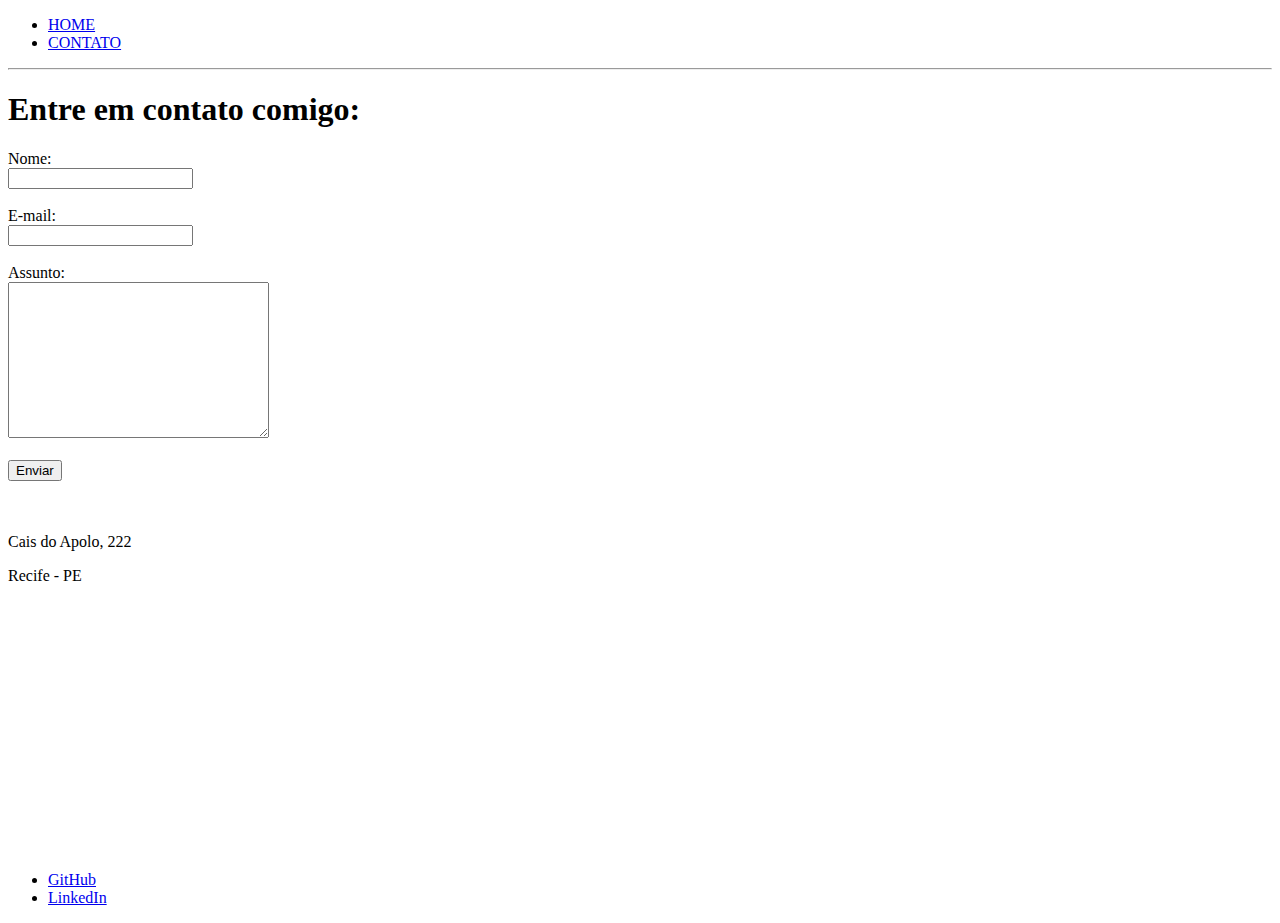
==== contato.html @ fd88cbae "criação dos arquivos styles-index.css e styles-contato.css | codificação css ainda em andamento" ====
<!DOCTYPE html>
<html lang="pt-br">

<head>
    <meta charset="UTF-8">
    <meta http-equiv="X-UA-Compatible" content="IE=edge">
    <meta name="viewport" content="width=device-width, initial-scale=1.0">
    <title>Contato</title>
    <link rel="stylesheet" href="assets/css/styles-contato.css">
</head>

<body>

    <ul class="header">
        <li>
            <a href="index.html">HOME</a>
        </li>
        <li>
            <a href="contato.html">CONTATO</a>
        </li>
    </ul>

    <hr>

    <h1>Entre em contato comigo:</h1>

    <form>
        <label for="nome">Nome:</label> <br>
        <input type="text" id="nome">
        <br>
        <br>
        <label for="nome">E-mail:</label> <br>
        <input type="email" id="email">
        <br>
        <br>
        <label for="assunto">Assunto:</label> <br>
        <textarea name="assunto" id="assunto" cols="30" rows="10"></textarea>
        <br>
        <br>
        <button>Enviar</button>
    </form>

    <br>
    <br>

    <p>Cais do Apolo, 222</p>
    <p>Recife - PE</p>

    <iframe
        src="https://www.google.com/maps/embed?pb=!1m18!1m12!1m3!1d1975.189851739587!2d-34.87535103652343!3d-8.062696299999999!2m3!1f0!2f0!3f0!3m2!1i1024!2i768!4f13.1!3m3!1m2!1s0x7ab18a3179eebef%3A0x7caecfbcc5347f69!2sPorto%20Digital%20-%20NGPD%20(N%C3%BAcleo%20de%20Gest%C3%A3o%20do%20Porto%20Digital)!5e0!3m2!1spt-BR!2sbr!4v1652986407323!5m2!1spt-BR!2sbr"
        width="450" height="250" style="border:0;" allowfullscreen="" loading="lazy"
        referrerpolicy="no-referrer-when-downgrade"></iframe>

    <ul>
        <li>
            <a href="https://github.com/carolineferraz" target="_blank">GitHub</a>
        </li>
        <li>
            <a href="https://www.linkedin.com/in/ferraz-caroline/" target="_blank">LinkedIn</a>
        </li>
    </ul>

</body>

</html>
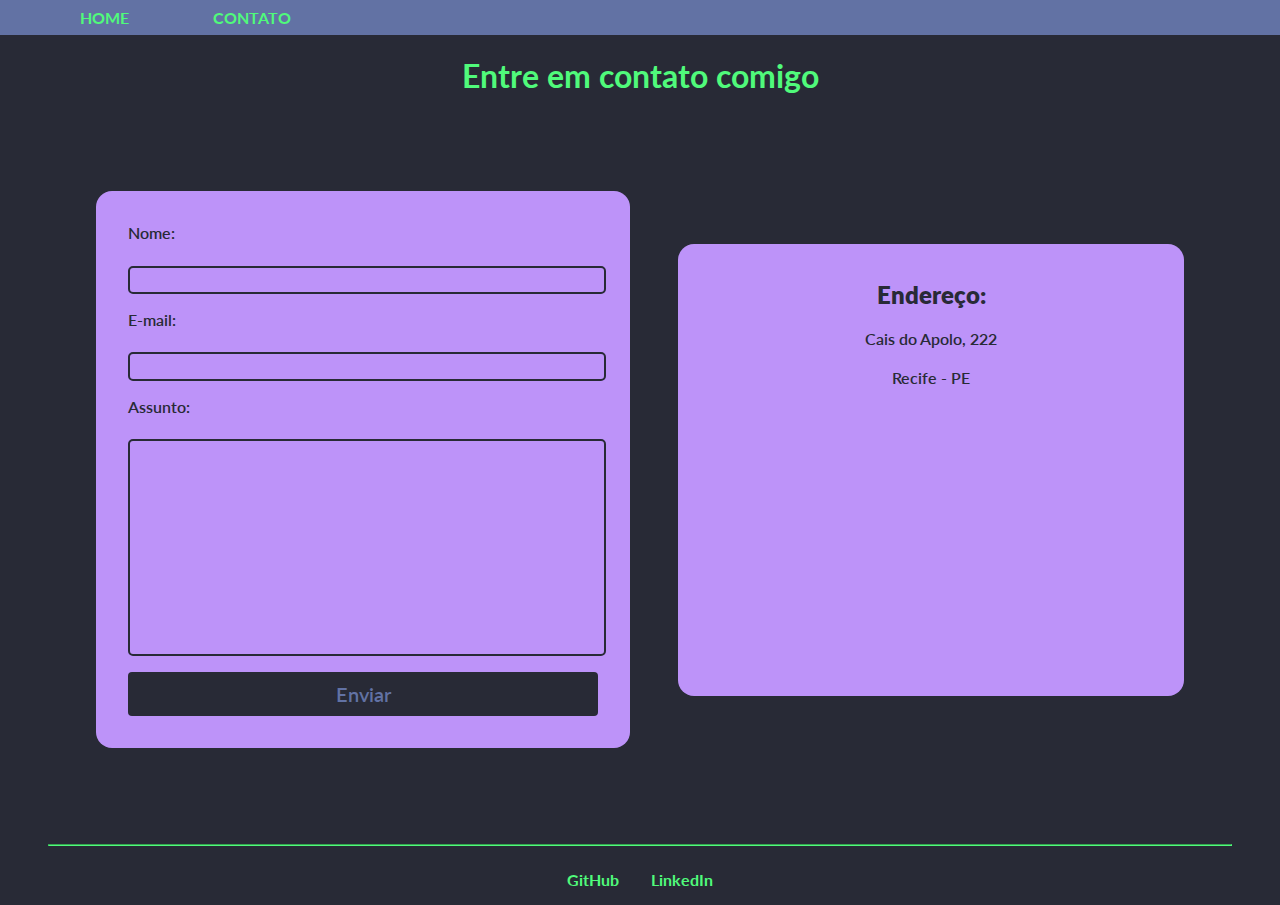
==== commit 76b6a0a6: "Feat: Adicionando estilizações da página Contato" ====
--- a/contato.html
+++ b/contato.html
@@ -11,54 +11,43 @@
 
 <body>
 
-    <ul class="header">
-        <li>
-            <a href="index.html">HOME</a>
-        </li>
-        <li>
-            <a href="contato.html">CONTATO</a>
-        </li>
-    </ul>
+    <header>
+        <a href="index.html">HOME</a>
+        <a href="contato.html">CONTATO</a>
+    </header>
+
+    <main>
+        <h1>Entre em contato comigo</h1>
+
+        <section>
+            <form>
+                <label for="nome">Nome:</label> <br>
+                <input type="text" id="nome">
+                <label for="nome">E-mail:</label> <br>
+                <input type="email" id="email">
+                <label for="assunto">Assunto:</label> <br>
+                <textarea name="assunto" id="assunto" cols="30" rows="10"></textarea>
+                <button>Enviar</button>
+            </form>
+
+            <div>
+                <h2>Endereço:</h2>
+                <p>Cais do Apolo, 222</p>
+                <p>Recife - PE</p>
+
+                <iframe id="mapa"
+                    src="https://www.google.com/maps/embed?pb=!1m18!1m12!1m3!1d1975.189851739587!2d-34.87535103652343!3d-8.062696299999999!2m3!1f0!2f0!3f0!3m2!1i1024!2i768!4f13.1!3m3!1m2!1s0x7ab18a3179eebef%3A0x7caecfbcc5347f69!2sPorto%20Digital%20-%20NGPD%20(N%C3%BAcleo%20de%20Gest%C3%A3o%20do%20Porto%20Digital)!5e0!3m2!1spt-BR!2sbr!4v1652986407323!5m2!1spt-BR!2sbr"
+                    width="450" height="250" style="border:0;" allowfullscreen="" loading="lazy"
+                    referrerpolicy="no-referrer-when-downgrade"></iframe>
+            </div>
+        </section>
+    </main>
 
     <hr>
-
-    <h1>Entre em contato comigo:</h1>
-
-    <form>
-        <label for="nome">Nome:</label> <br>
-        <input type="text" id="nome">
-        <br>
-        <br>
-        <label for="nome">E-mail:</label> <br>
-        <input type="email" id="email">
-        <br>
-        <br>
-        <label for="assunto">Assunto:</label> <br>
-        <textarea name="assunto" id="assunto" cols="30" rows="10"></textarea>
-        <br>
-        <br>
-        <button>Enviar</button>
-    </form>
-
-    <br>
-    <br>
-
-    <p>Cais do Apolo, 222</p>
-    <p>Recife - PE</p>
-
-    <iframe
-        src="https://www.google.com/maps/embed?pb=!1m18!1m12!1m3!1d1975.189851739587!2d-34.87535103652343!3d-8.062696299999999!2m3!1f0!2f0!3f0!3m2!1i1024!2i768!4f13.1!3m3!1m2!1s0x7ab18a3179eebef%3A0x7caecfbcc5347f69!2sPorto%20Digital%20-%20NGPD%20(N%C3%BAcleo%20de%20Gest%C3%A3o%20do%20Porto%20Digital)!5e0!3m2!1spt-BR!2sbr!4v1652986407323!5m2!1spt-BR!2sbr"
-        width="450" height="250" style="border:0;" allowfullscreen="" loading="lazy"
-        referrerpolicy="no-referrer-when-downgrade"></iframe>
-
-    <ul>
-        <li>
-            <a href="https://github.com/carolineferraz" target="_blank">GitHub</a>
-        </li>
-        <li>
-            <a href="https://www.linkedin.com/in/ferraz-caroline/" target="_blank">LinkedIn</a>
-        </li>
-    </ul>
+    <footer>
+        <a href="https://github.com/carolineferraz" target="_blank">GitHub</a>
+        <a href="https://www.linkedin.com/in/ferraz-caroline/" target="_blank">LinkedIn</a>
+    </footer>
 
 </body>
 
--- a/assets/css/styles-contato.css
+++ b/assets/css/styles-contato.css
@@ -0,0 +1,169 @@
+@import url('https://fonts.googleapis.com/css2?family=Lato:wght@300&family=Syne+Tactile&display=swap');
+@import url('https://fonts.googleapis.com/css2?family=Lato:wght@700&family=Syne+Tactile&display=swap');
+
+* {
+    font-family: 'Lato', sans-serif; 
+}
+
+:root {
+    --main-color: #6272a4;
+    --accent-color: #282a36;
+    --primary-color: #6272a4;
+    --background-color: #6272a4;
+  }
+
+header {
+    background-color: #6272a4;
+    margin: 0;
+    padding-top: .5rem;
+    padding-bottom: .5rem;
+}
+
+header a {
+    text-decoration: none;
+    color: #50fa7b;
+    font-weight: bold;
+    padding-left: 5rem;
+    font-family: 'Lato', sans-serif; 
+}
+
+header a:hover {
+    opacity: 50%;
+    word-wrap: break-word;
+}
+
+h1 {
+    font-family: 'Lato', sans-serif;
+    color: #50fa7b;
+    padding-top: 0rem;
+    text-align: center;
+}
+
+section {
+    display: flex;
+    flex-direction: row;
+    justify-content: center;
+    align-items: center;
+    margin: 3rem;
+}
+
+section form {
+    display: flex;
+    flex-direction: column;
+    height: 100%;
+    width: 40%;
+    background-color: #bd93f9;
+    border-radius: 1rem;
+    padding: 2rem;
+    margin: 3rem;
+    margin-right: 1.5rem;
+}
+
+section form label {
+    color: var(--accent-color);
+    margin-bottom: 0.275rem;
+    font-weight: 600;
+}
+
+section form input, section form textarea {
+    width: 100%;
+    resize: none; 
+    border: 0;
+    padding: 0.1rem;
+    font-size: 1.075rem;
+    margin-bottom: 1rem;
+    color: var(--accent-color);
+    background-color: transparent;
+    border: 2px solid #282a36;
+    border-radius: 5px;
+}
+
+section form button {
+    padding: 0.5rem 1rem;
+    width: 100%;
+    border: 2px solid transparent;
+    border-radius: 0.25rem;
+    background-color: #282a36;
+    color: var(--main-color);
+    font-size: 1.275rem;
+    font-weight: 600;
+    margin: 0 auto;
+    cursor: pointer; /* mudando o formatod o cursor do mouse quando colocar em cima do botão, praquele de mãozinha */
+    transition: 0.3s ease-out;
+  }
+  
+section form button:hover {
+    border-color: var(--primary-color);
+  }
+
+section div {
+    display: flex;
+    flex-direction: column;
+    height: 100%;
+    width: 40%;
+    align-items: center;
+    margin: 1rem;
+    background-color: #bd93f9;
+    border-radius: 1rem;
+    padding: 1rem;
+    margin: 3rem;
+    margin-left: 1.5rem;
+}
+
+h2, p {
+    color: var(--accent-color);
+    margin-bottom: 0.275rem;
+    font-weight: 600;
+    text-align: start;
+}
+
+h2{
+    font-size: x-large;
+    text-align: center;
+    font-weight: 800;
+}
+
+#mapa {
+    width: max(40vw, 500px);
+    height: auto;
+    aspect-ratio: 16/9;
+  }
+
+hr {
+    margin-right: 3rem;
+    margin-left: 3rem;
+    border-color: #50fa7b;
+}
+
+footer {
+    display: flex;
+    justify-content: center;
+}
+
+footer a {
+    text-decoration: none;
+    color: #50fa7b;
+    font-weight: bold;
+    font-family: 'Lato', sans-serif; 
+    padding: 1rem;
+}
+
+footer a:hover {
+    opacity: 50%;
+}
+
+
+
+
+
+
+body {
+    background-color: #282a36;
+    margin: 0;
+    padding: 0;
+    min-height: 100vh;
+}
+
+html {
+    height: 100%;
+}
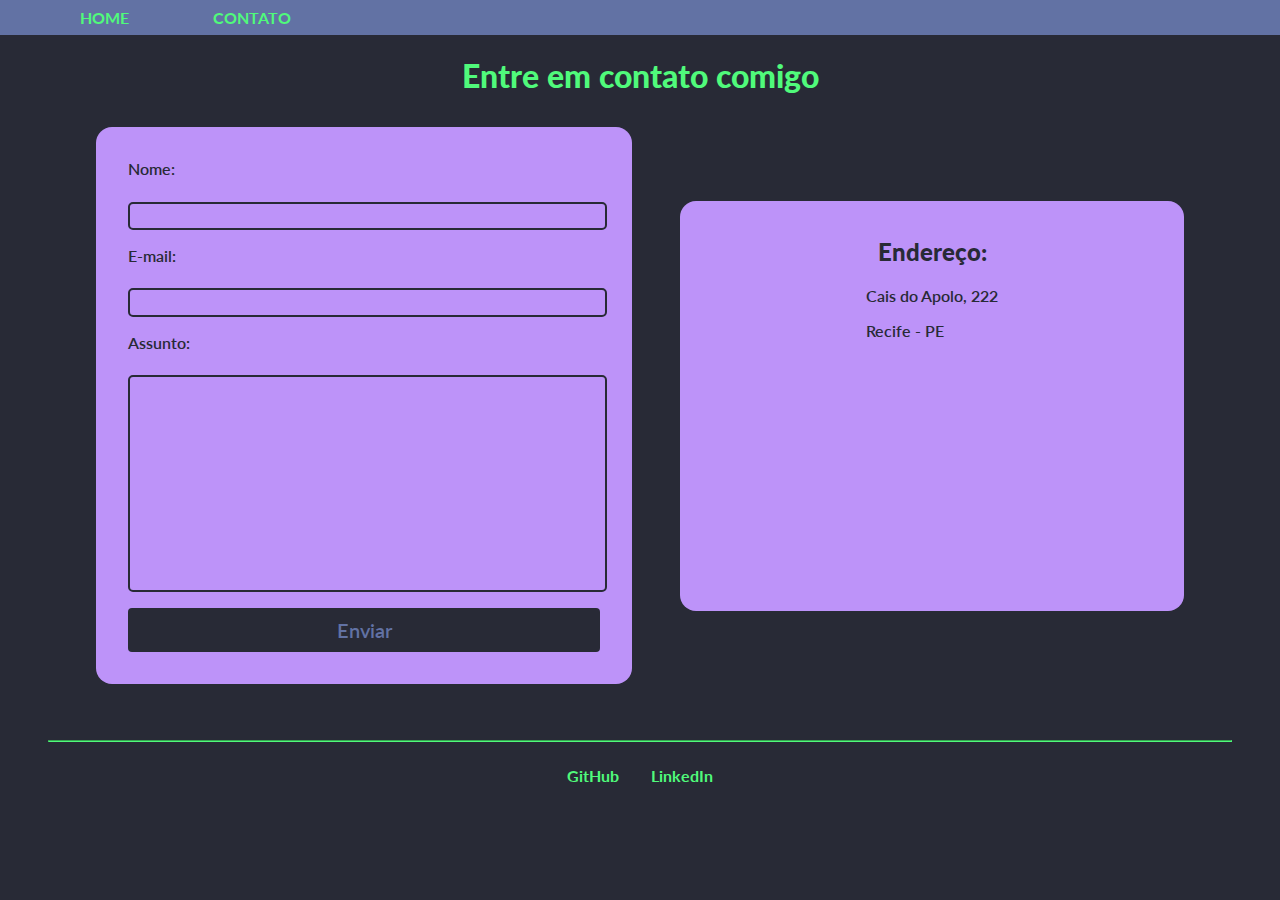
==== commit 0d3b2b04: "Feat: Adicioanndo estilizações na página de contato" ====
--- a/contato.html
+++ b/contato.html
@@ -30,11 +30,14 @@
                 <button>Enviar</button>
             </form>
 
-            <div>
-                <h2>Endereço:</h2>
-                <p>Cais do Apolo, 222</p>
-                <p>Recife - PE</p>
-
+            <div id="container-contato">
+                <div id="children-1">
+                    <h2>Endereço:</h2>
+                </div>
+                <div id="children-2">
+                    <p>Cais do Apolo, 222</p>
+                    <p>Recife - PE</p>
+                </div>       
                 <iframe id="mapa"
                     src="https://www.google.com/maps/embed?pb=!1m18!1m12!1m3!1d1975.189851739587!2d-34.87535103652343!3d-8.062696299999999!2m3!1f0!2f0!3f0!3m2!1i1024!2i768!4f13.1!3m3!1m2!1s0x7ab18a3179eebef%3A0x7caecfbcc5347f69!2sPorto%20Digital%20-%20NGPD%20(N%C3%BAcleo%20de%20Gest%C3%A3o%20do%20Porto%20Digital)!5e0!3m2!1spt-BR!2sbr!4v1652986407323!5m2!1spt-BR!2sbr"
                     width="450" height="250" style="border:0;" allowfullscreen="" loading="lazy"
--- a/assets/css/styles-contato.css
+++ b/assets/css/styles-contato.css
@@ -37,6 +37,8 @@
     color: #50fa7b;
     padding-top: 0rem;
     text-align: center;
+    margin-bottom: 0;
+    font-weight: 900;
 }
 
 section {
@@ -45,6 +47,8 @@
     justify-content: center;
     align-items: center;
     margin: 3rem;
+    margin-top: 0;
+    margin-bottom: 0;
 }
 
 section form {
@@ -57,6 +61,7 @@
     padding: 2rem;
     margin: 3rem;
     margin-right: 1.5rem;
+    margin-top: 2rem;
 }
 
 section form label {
@@ -96,9 +101,11 @@
     border-color: var(--primary-color);
   }
 
-section div {
+section #container-contato {
     display: flex;
     flex-direction: column;
+    flex-shrink:initial;
+    flex-wrap: wrap;
     height: 100%;
     width: 40%;
     align-items: center;
@@ -108,6 +115,7 @@
     padding: 1rem;
     margin: 3rem;
     margin-left: 1.5rem;
+    margin-top: 2rem;
 }
 
 h2, p {
@@ -120,12 +128,10 @@
 h2{
     font-size: x-large;
     text-align: center;
-    font-weight: 800;
+    font-weight: 900;
 }
 
 #mapa {
-    width: max(40vw, 500px);
-    height: auto;
     aspect-ratio: 16/9;
   }
 
@@ -152,11 +158,6 @@
     opacity: 50%;
 }
 
-
-
-
-
-
 body {
     background-color: #282a36;
     margin: 0;
@@ -167,3 +168,9 @@
 html {
     height: 100%;
 }
+
+@media (max-width: 400px) {
+    section {
+        flex-direction: row;
+    }
+}
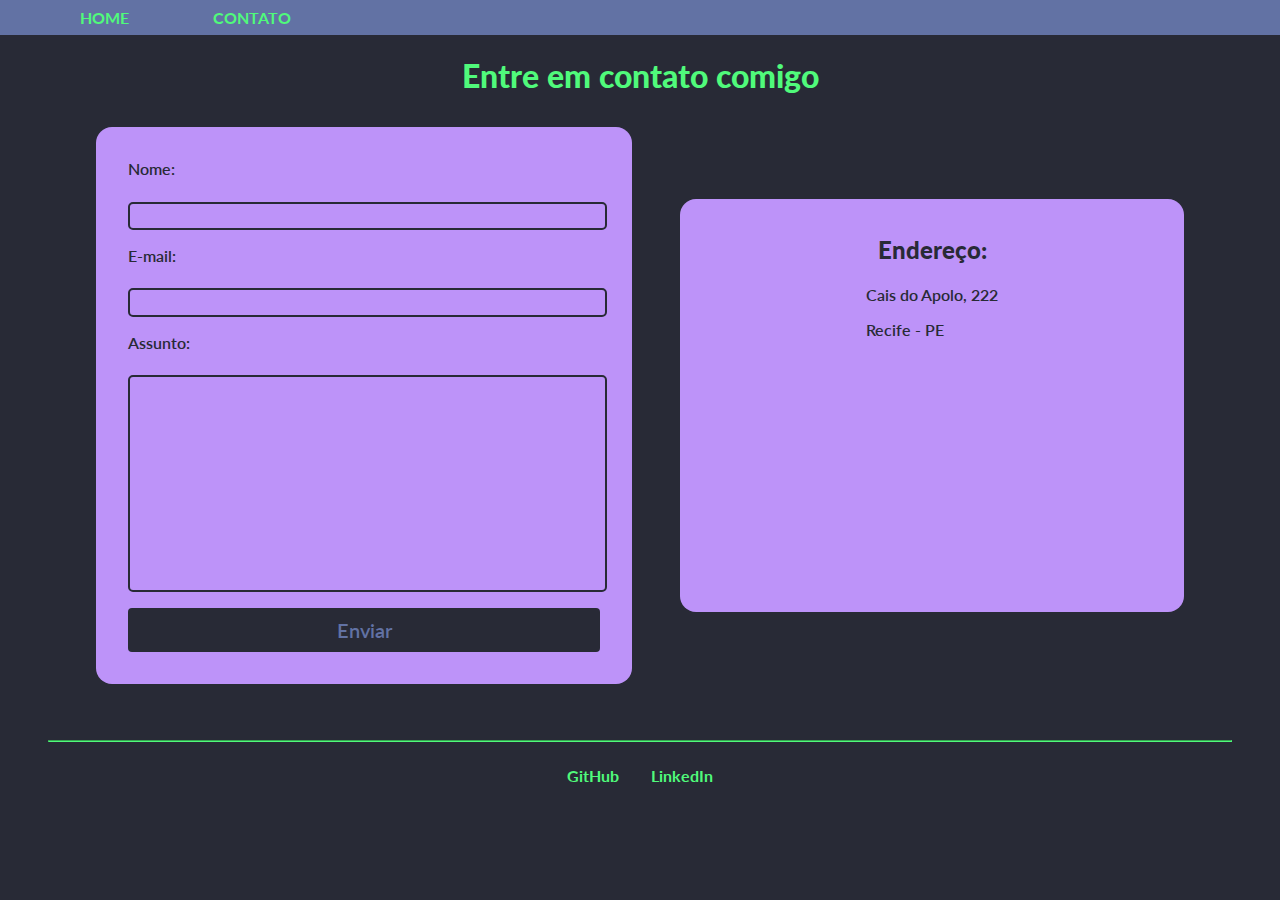
==== commit 48107643: "Fix: Ajustanto itens da página Home" ====
--- a/contato.html
+++ b/contato.html
@@ -37,11 +37,13 @@
                 <div id="children-2">
                     <p>Cais do Apolo, 222</p>
                     <p>Recife - PE</p>
-                </div>       
-                <iframe id="mapa"
-                    src="https://www.google.com/maps/embed?pb=!1m18!1m12!1m3!1d1975.189851739587!2d-34.87535103652343!3d-8.062696299999999!2m3!1f0!2f0!3f0!3m2!1i1024!2i768!4f13.1!3m3!1m2!1s0x7ab18a3179eebef%3A0x7caecfbcc5347f69!2sPorto%20Digital%20-%20NGPD%20(N%C3%BAcleo%20de%20Gest%C3%A3o%20do%20Porto%20Digital)!5e0!3m2!1spt-BR!2sbr!4v1652986407323!5m2!1spt-BR!2sbr"
+                </div>   
+                <div id="children-3">  
+                    <iframe id="mapa"
+                        src="https://www.google.com/maps/embed?pb=!1m18!1m12!1m3!1d1975.189851739587!2d-34.87535103652343!3d-8.062696299999999!2m3!1f0!2f0!3f0!3m2!1i1024!2i768!4f13.1!3m3!1m2!1s0x7ab18a3179eebef%3A0x7caecfbcc5347f69!2sPorto%20Digital%20-%20NGPD%20(N%C3%BAcleo%20de%20Gest%C3%A3o%20do%20Porto%20Digital)!5e0!3m2!1spt-BR!2sbr!4v1652986407323!5m2!1spt-BR!2sbr"
                     width="450" height="250" style="border:0;" allowfullscreen="" loading="lazy"
                     referrerpolicy="no-referrer-when-downgrade"></iframe>
+                </div> 
             </div>
         </section>
     </main>
--- a/assets/css/styles-contato.css
+++ b/assets/css/styles-contato.css
@@ -125,15 +125,33 @@
     text-align: start;
 }
 
-h2{
+h2 {
     font-size: x-large;
     text-align: center;
     font-weight: 900;
+    align-self: flex-start;
+}
+
+/* #children-3 {
+    overflow:hidden;
+    padding-bottom:56.25%;
+    position:relative;
+    height:0;
+}
+
+#children-3 #mapa {
+    left:0;
+    top:0;
+    height:100%;
+    width:100%;
+    position:absolute;
 }
 
 #mapa {
     aspect-ratio: 16/9;
-  }
+    margin: 0.75rem auto;
+    display: block;
+} */
 
 hr {
     margin-right: 3rem;
@@ -172,5 +190,10 @@
 @media (max-width: 400px) {
     section {
         flex-direction: row;
+        flex-wrap: wrap;
+    }
+
+    #container-contato {
+        overflow: overlay;
     }
 }
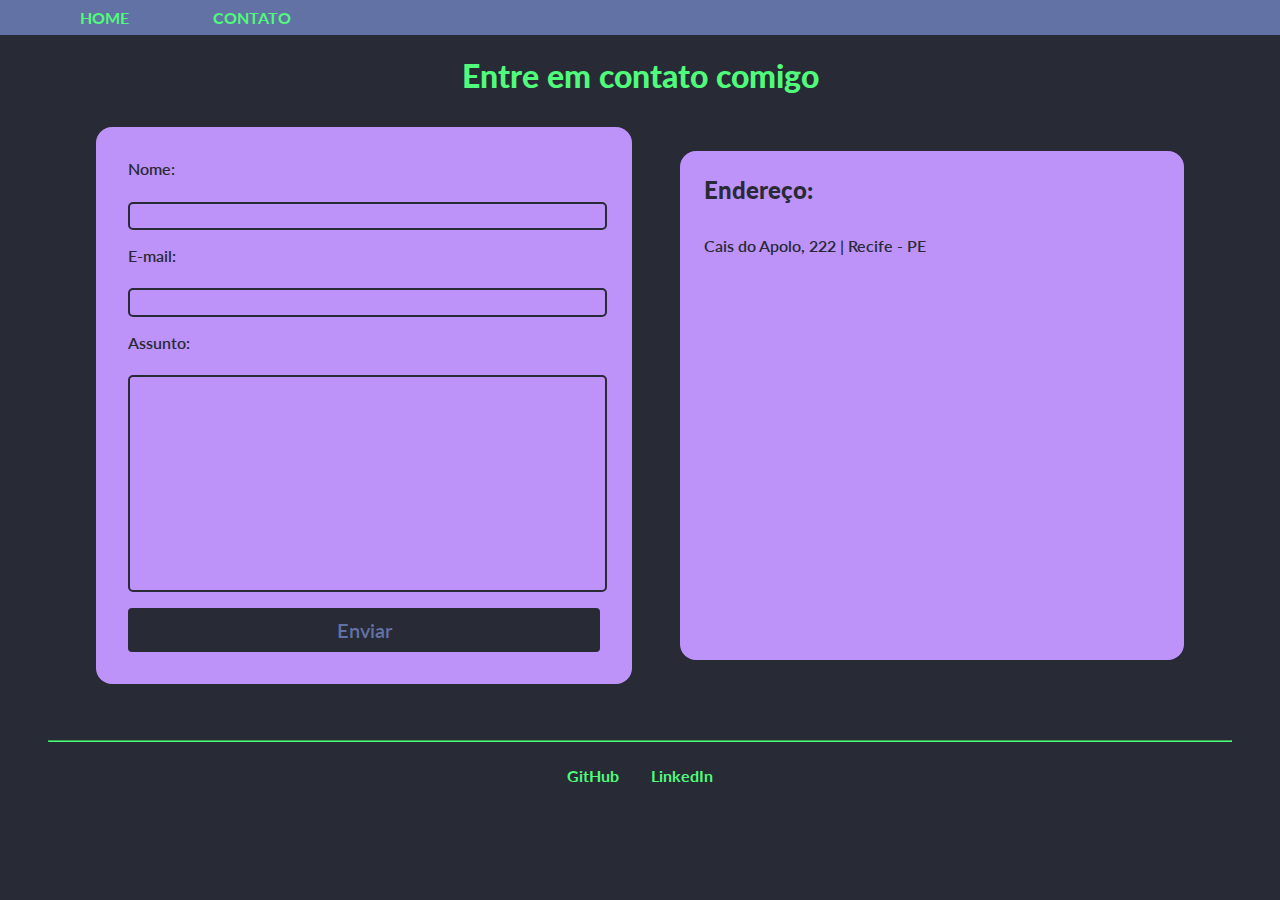
==== commit e31f3c23: "Feat: Adicionando mais algumas estilizações" ====
--- a/contato.html
+++ b/contato.html
@@ -35,8 +35,7 @@
                     <h2>Endereço:</h2>
                 </div>
                 <div id="children-2">
-                    <p>Cais do Apolo, 222</p>
-                    <p>Recife - PE</p>
+                    <p>Cais do Apolo, 222 | Recife - PE</p>
                 </div>   
                 <div id="children-3">  
                     <iframe id="mapa"
--- a/assets/css/styles-contato.css
+++ b/assets/css/styles-contato.css
@@ -29,7 +29,6 @@
 
 header a:hover {
     opacity: 50%;
-    word-wrap: break-word;
 }
 
 h1 {
@@ -41,6 +40,10 @@
     font-weight: 900;
 }
 
+h1:hover {
+    text-shadow: #6272a4 2px 3px;
+}
+
 section {
     display: flex;
     flex-direction: row;
@@ -62,6 +65,7 @@
     margin: 3rem;
     margin-right: 1.5rem;
     margin-top: 2rem;
+    height: 100%;
 }
 
 section form label {
@@ -120,7 +124,7 @@
 
 h2, p {
     color: var(--accent-color);
-    margin-bottom: 0.275rem;
+    margin: .5rem;
     font-weight: 600;
     text-align: start;
 }
@@ -130,28 +134,25 @@
     text-align: center;
     font-weight: 900;
     align-self: flex-start;
-}
-
-/* #children-3 {
-    overflow:hidden;
-    padding-bottom:56.25%;
-    position:relative;
-    height:0;
-}
-
-#children-3 #mapa {
-    left:0;
-    top:0;
-    height:100%;
-    width:100%;
-    position:absolute;
-}
-
-#mapa {
-    aspect-ratio: 16/9;
-    margin: 0.75rem auto;
-    display: block;
-} */
+    margin: .5rem;
+}
+
+section #container-contato #children-1,  section #container-contato #children-2 {
+    display: flex;
+    width: 100%;
+    justify-content: flex-start;
+    align-items: flex-start;
+}
+
+section #container-contato #children-2 {
+    margin-top: 1rem;
+    flex-direction: column;
+}
+
+section #container-contato #children-3 {
+    margin-top: 3rem;
+    margin-bottom: 5rem;
+}
 
 hr {
     margin-right: 3rem;
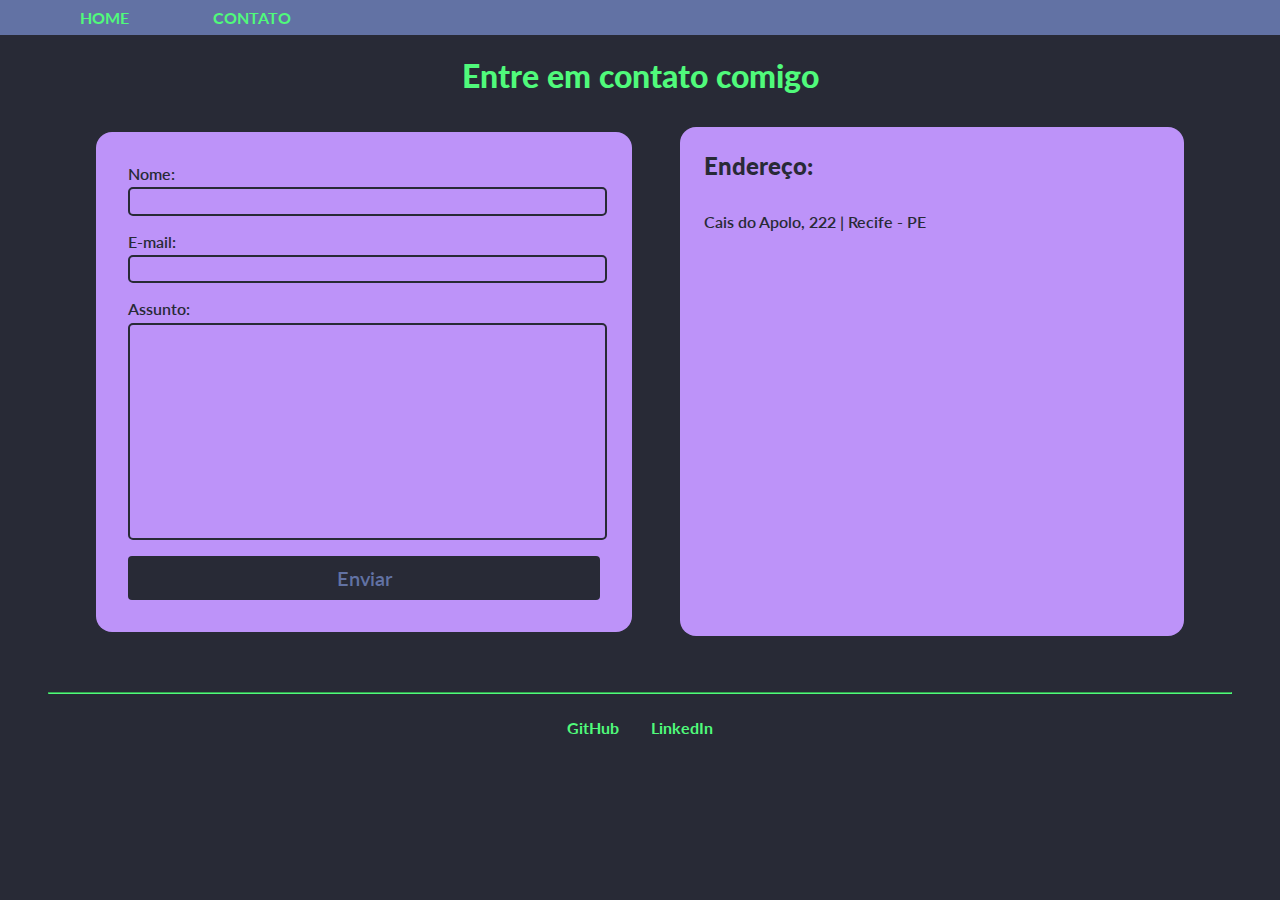
==== commit 9a314e09: "Feat: Adicionando alerta com javascript" ====
--- a/contato.html
+++ b/contato.html
@@ -21,11 +21,11 @@
 
         <section>
             <form>
-                <label for="nome">Nome:</label> <br>
-                <input type="text" id="nome">
-                <label for="nome">E-mail:</label> <br>
+                <label for="nome">Nome:</label> 
+                <input type="text" id="nome" onkeyup="validaNome()">
+                <label for="nome">E-mail:</label> 
                 <input type="email" id="email">
-                <label for="assunto">Assunto:</label> <br>
+                <label for="assunto">Assunto:</label>
                 <textarea name="assunto" id="assunto" cols="30" rows="10"></textarea>
                 <button>Enviar</button>
             </form>
@@ -53,6 +53,7 @@
         <a href="https://www.linkedin.com/in/ferraz-caroline/" target="_blank">LinkedIn</a>
     </footer>
 
+    <script src="assets/js/script.js"></script>
 </body>
 
 </html>--- a/assets/css/styles-contato.css
+++ b/assets/css/styles-contato.css
@@ -97,7 +97,7 @@
     font-size: 1.275rem;
     font-weight: 600;
     margin: 0 auto;
-    cursor: pointer; /* mudando o formatod o cursor do mouse quando colocar em cima do botão, praquele de mãozinha */
+    cursor: pointer; 
     transition: 0.3s ease-out;
   }
   
@@ -137,6 +137,10 @@
     margin: .5rem;
 }
 
+h2:hover {
+    text-shadow: #50fa7b 2px 2px;
+}
+
 section #container-contato #children-1,  section #container-contato #children-2 {
     display: flex;
     width: 100%;
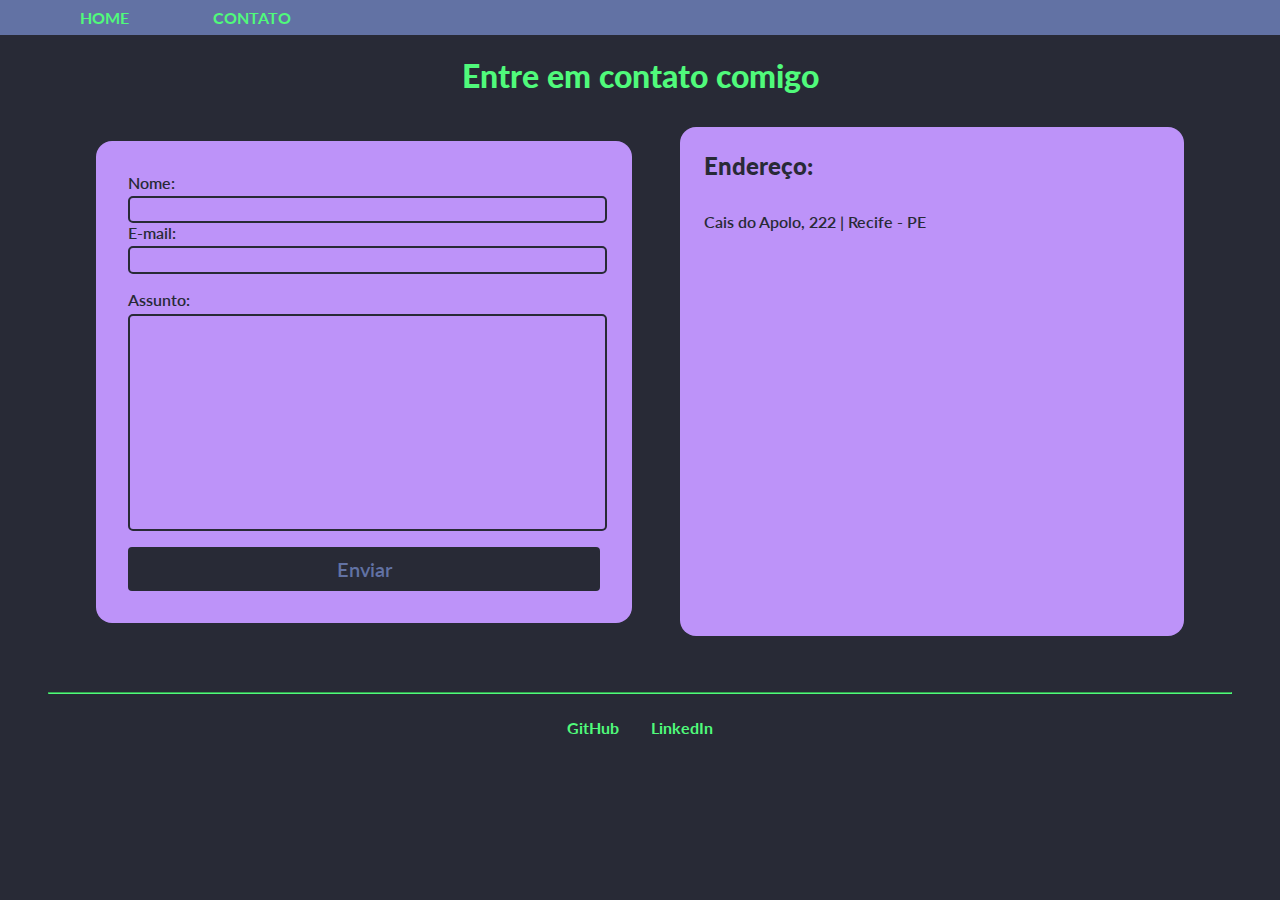
==== commit e1283e90: "Feat: Adicionando validação de nome na página de contato" ====
--- a/contato.html
+++ b/contato.html
@@ -23,10 +23,13 @@
             <form>
                 <label for="nome">Nome:</label> 
                 <input type="text" id="nome" onkeyup="validaNome()">
+                <div id="txtNome"></div>
                 <label for="nome">E-mail:</label> 
                 <input type="email" id="email">
+                <div id="txtEmail"></div>
                 <label for="assunto">Assunto:</label>
                 <textarea name="assunto" id="assunto" cols="30" rows="10"></textarea>
+                <div id="txtAssunto"></div>
                 <button>Enviar</button>
             </form>
 
--- a/assets/css/styles-contato.css
+++ b/assets/css/styles-contato.css
@@ -158,6 +158,16 @@
     margin-bottom: 5rem;
 }
 
+#nome {
+    margin-bottom: 0;
+    padding-bottom: 0;
+}
+
+#txtNome {
+    font-size: smaller;
+    margin-bottom: 0;
+}
+
 hr {
     margin-right: 3rem;
     margin-left: 3rem;
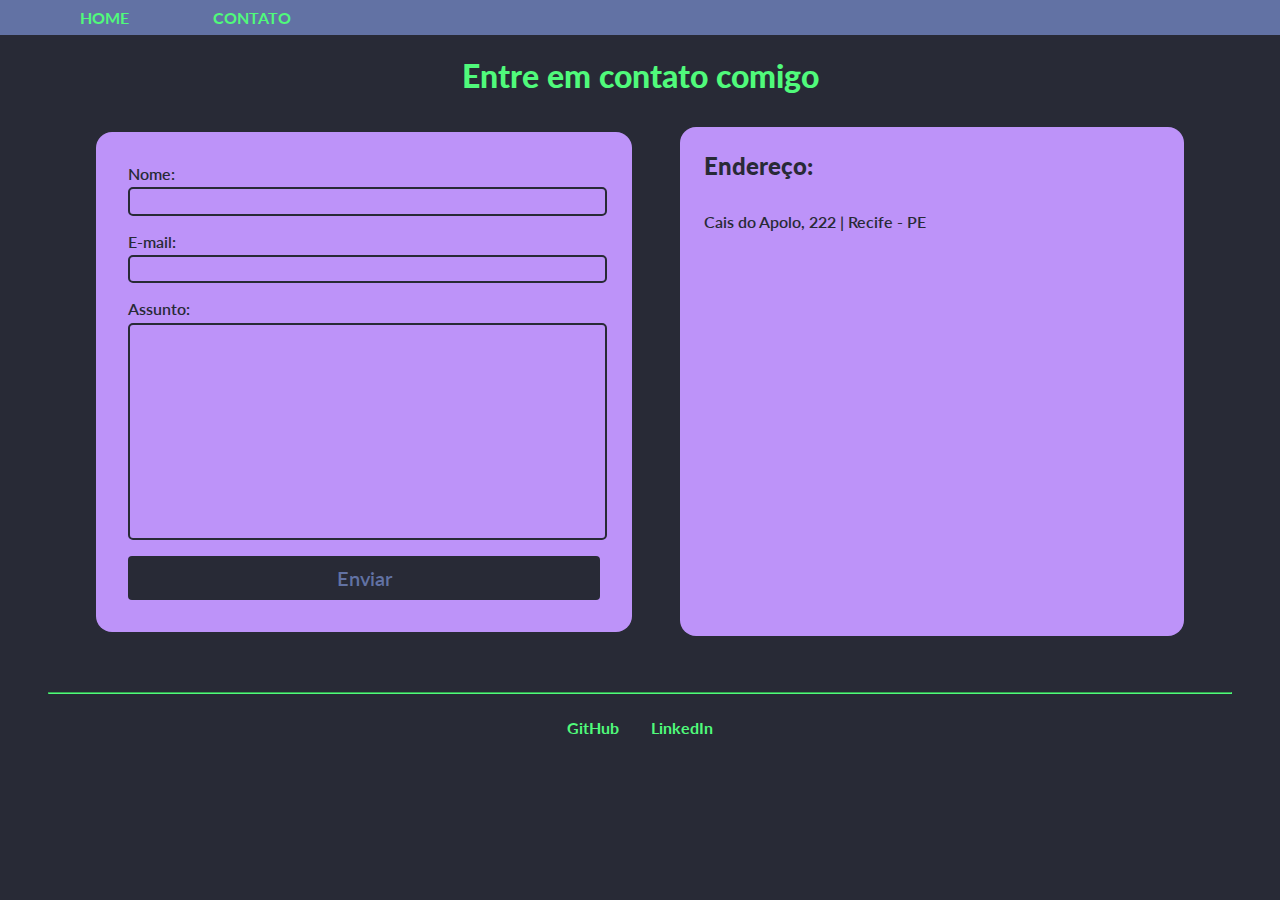
==== commit c0e0672e: "Feat: Adicionando alertas de situação de envio do formulário para a página de Contato" ====
--- a/contato.html
+++ b/contato.html
@@ -23,14 +23,14 @@
             <form>
                 <label for="nome">Nome:</label> 
                 <input type="text" id="nome" onkeyup="validaNome()">
-                <div id="txtNome"></div>
+                <span id="txtNome"></span>
                 <label for="nome">E-mail:</label> 
-                <input type="email" id="email">
-                <div id="txtEmail"></div>
+                <input type="email" id="email" onkeyup="validaEmail()">
+                <span id="txtEmail"></span>
                 <label for="assunto">Assunto:</label>
-                <textarea name="assunto" id="assunto" cols="30" rows="10"></textarea>
-                <div id="txtAssunto"></div>
-                <button>Enviar</button>
+                <textarea name="assunto" id="assunto" cols="30" rows="10" onkeyup="validaAssunto()"></textarea>
+                <span id="txtAssunto"></span>
+                <button onclick="enviar()" >Enviar</button>
             </form>
 
             <div id="container-contato">
--- a/assets/css/styles-contato.css
+++ b/assets/css/styles-contato.css
@@ -158,16 +158,6 @@
     margin-bottom: 5rem;
 }
 
-#nome {
-    margin-bottom: 0;
-    padding-bottom: 0;
-}
-
-#txtNome {
-    font-size: smaller;
-    margin-bottom: 0;
-}
-
 hr {
     margin-right: 3rem;
     margin-left: 3rem;
